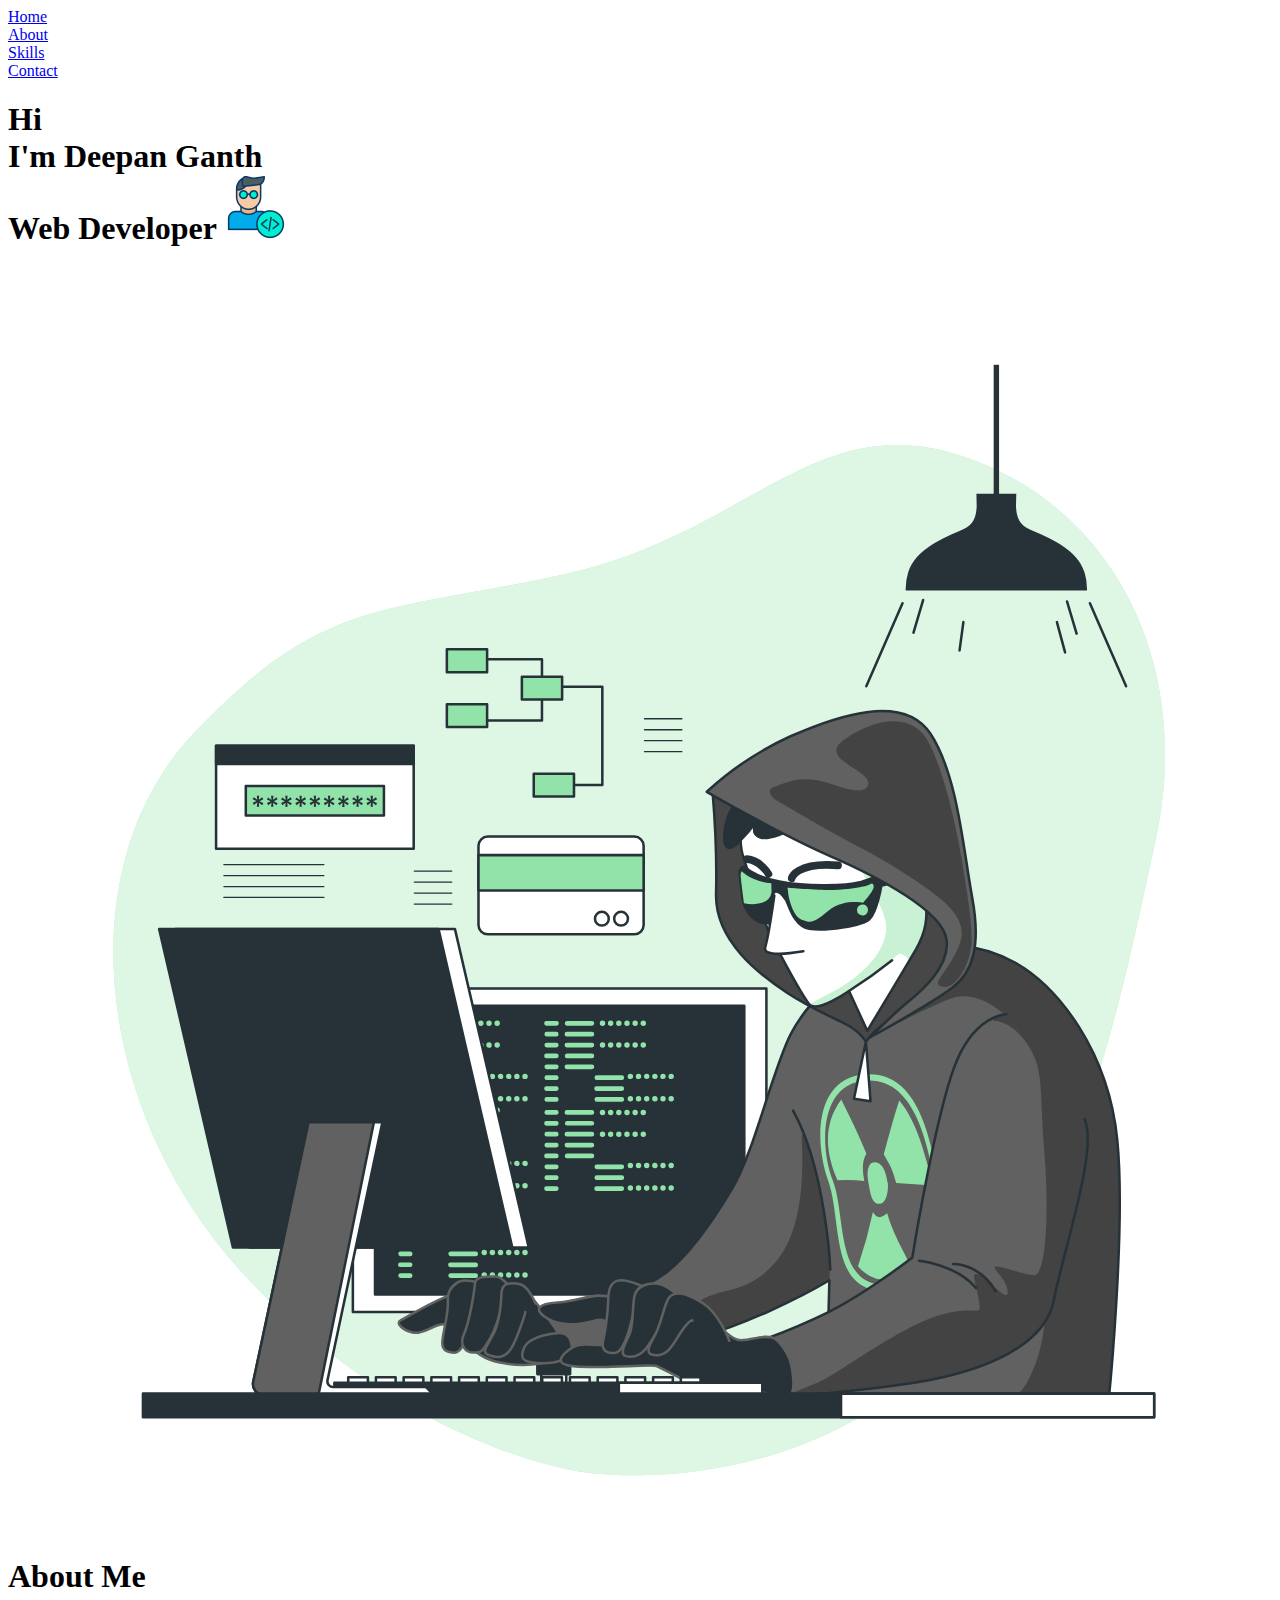
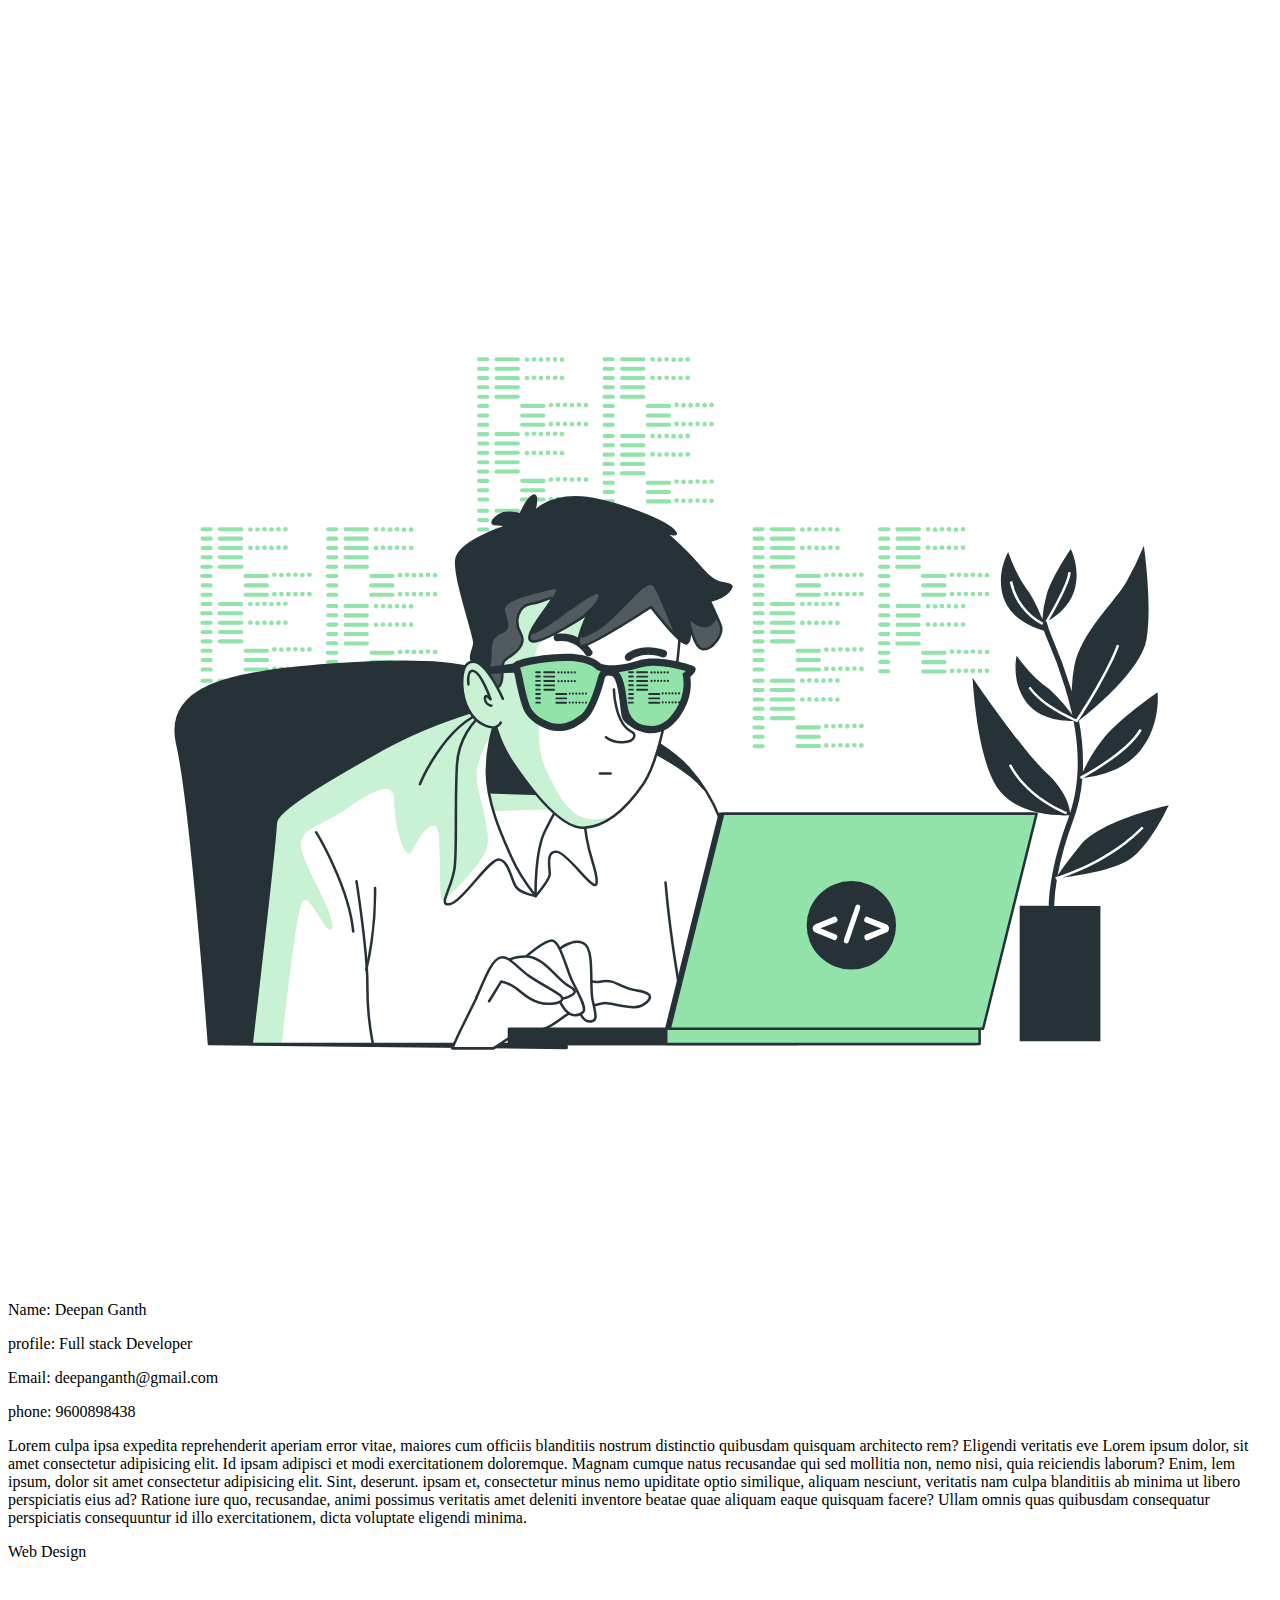
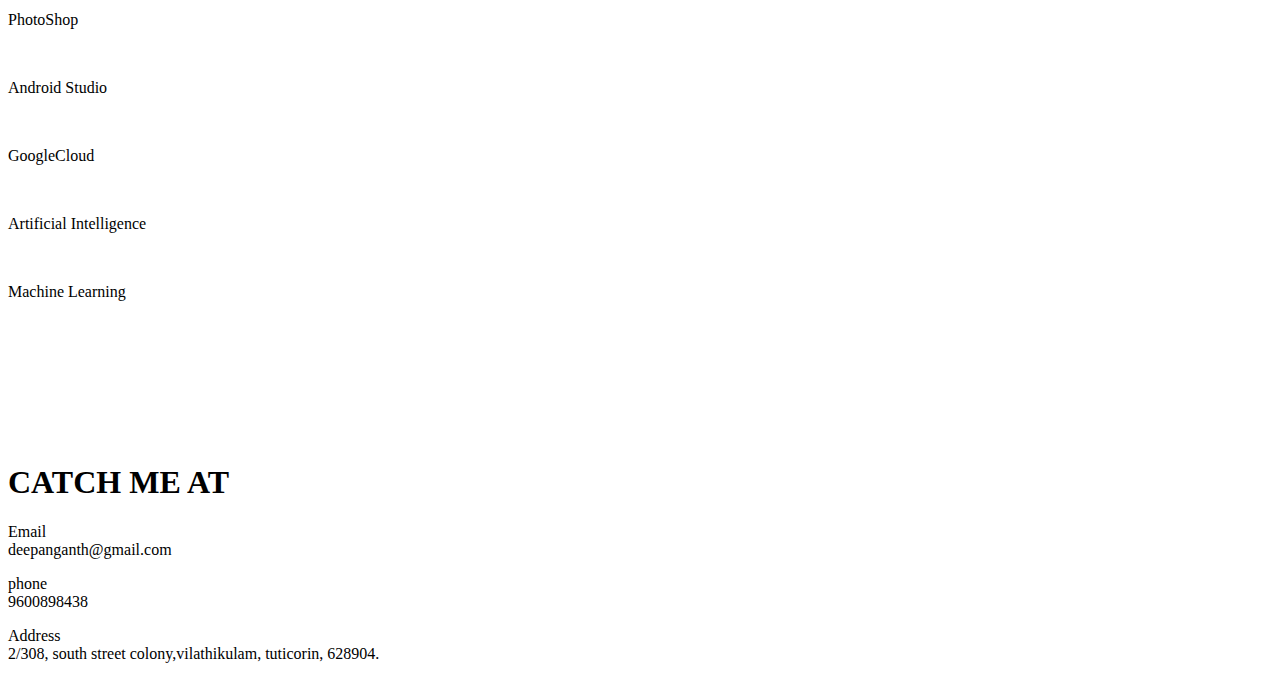
==== index.html @ 721bf221 "Update index.html" ====
<!DOCTYPE html>
<html lang="en">
<head>
    <meta charset="UTF-8">
    <meta http-equiv="X-UA-Compatible" content="IE=edge">
    <meta name="viewport" content="width=device-width, initial-scale=1.0">
    <title>dev_deepan</title>
    <link rel="stylesheet" href="E:portfolio\css\css-main.css">
    <link rel="stylesheet" href="E:\portfolio\css\normalize.css">
    <link rel="preconnect" href="https://fonts.googleapis.com">
    <link rel="preconnect" href="https://fonts.gstatic.com" crossorigin>
    <link href="https://fonts.googleapis.com/css2?family=Oswald&display=swap" rel="stylesheet">
    <script src="E:\portfolio\js\js-main.js"></script>
</head>
<body>
    <section>
        <div class="nav-section">
            <div class="nav">
                <li><a href="#home">Home</a></li>
                <li><a href="#about">About</a></li>
                <li><a href="#skills">Skills</a></li>
                <li><a href="#contact">Contact</a></li>
            </div>
        </div>
    </section>
    <section class="hero-section" id="home">
        <div class="hero-name">
            <h1 class="letters">Hi <br> I'm Deepan Ganth <br> Web Developer <img src="dev.png" alt="dev" class="dev"></h1>
        </div>
        <div>
            <img src="Hacker-bro.svg" alt="" class="hacker">
        </div>
    </section>
    <section class="about-section" id="about">
        <div class="about-text">
            <div class="box about-l">
                <h1>About Me</h1>
                <img src="Coding-bro.svg" alt="avatar">
                <p>Name: Deepan Ganth</p>
                <p>profile: Full stack Developer</p>
                <p>Email: deepanganth@gmail.com</p>
                <p>phone: 9600898438</p>
            </div>
            <div class="box about-r">
                <p>Lorem culpa ipsa expedita reprehenderit aperiam error vitae, maiores cum officiis blanditiis nostrum distinctio quibusdam quisquam architecto rem? Eligendi veritatis eve Lorem ipsum dolor, sit amet consectetur adipisicing elit. Id ipsam adipisci et modi exercitationem doloremque. Magnam cumque natus recusandae qui sed mollitia non, nemo nisi, quia reiciendis laborum? Enim, lem ipsum, dolor sit amet consectetur adipisicing elit. Sint, deserunt. ipsam et, consectetur minus nemo upiditate optio similique, aliquam nesciunt, veritatis nam culpa blanditiis ab minima ut libero perspiciatis eius ad? Ratione iure quo, recusandae, animi possimus veritatis amet deleniti inventore beatae quae aliquam eaque quisquam facere? Ullam omnis quas quibusdam consequatur perspiciatis consequuntur id illo exercitationem, dicta voluptate eligendi minima.</p>
            </div>
        </div>
    </section>
    <section class="skill-section" id="skills">
        <div class="bg-skill">
            <div class="container wd">
                <p>Web Design</p>
                <img src="../portfolio/assets/wd.svg" alt="">
            </div>
            <div class="container ps">
                <p>PhotoShop</p>
                <img src="../portfolio/assets/ps.svg" alt="">
            </div>
            <div class="container as">
                <p>Android Studio</p>
                <img src="../portfolio/assets/as.svg" alt="">
            </div>
            <div class="container gc">
                <p>GoogleCloud</p>
                <img src="../portfolio/assets/gc.svg" alt="">
            </div>
            <div class="container ai">
                <p>Artificial Intelligence</p>
                <img src="../portfolio/assets/ai.png" alt="">
            </div>
            <div class="container ml">
                <p>Machine Learning</p>
                <img src="../portfolio/assets/ml.png" alt="">
            </div>
         </div>
    </section>
    <section class="contact-section" id="contact">
        <div class="bg-contact">
            <div class="contact">
               <div class="top">
                    <a href=" https://wa.me/919600898438" target="blank" >
                       <img src="../portfolio/assets/WhatsApp.png" alt="">
                    </a>
               </div>
               <div class="bot">
                   <img src="../portfolio/assets/Instagram.png" alt="">
               </div>
               <div class="top">
                   <a href="https://github.com/deepanganth" target="blank">
                       <img src="../portfolio/assets/Github.png" alt="">
                   </a>
               </div>
               <div class="bot">
                   <a href="linkedin.com/in/deepan-ganth-9308ab210" target="blank">
                       <img src="../portfolio/assets/LinkedIN.png" alt="">
                   </a>
               </div>
               <div class="top">
                   <a href="https://www.facebook.com/deepan.ganth.9" target="blank">
                       <img src="../portfolio/assets/Facebook.png" alt="">
                   </a>
               </div>
               <div class="bot">
                   <img src="../portfolio/assets/Twitter.png" alt="">
               </div>
            </div>
        </div>
    </section>
    <section class="end-section">
        <div>
            <h1>CATCH ME AT</h1>
        </div>
        <div class="end">
            <p>Email <br> deepanganth@gmail.com</p>
            <p>phone <br> 9600898438</p>
            <p>Address <br> 2/308, south street colony,vilathikulam, tuticorin, 628904.</p>
        </div>
    </section>
</body>
</html>
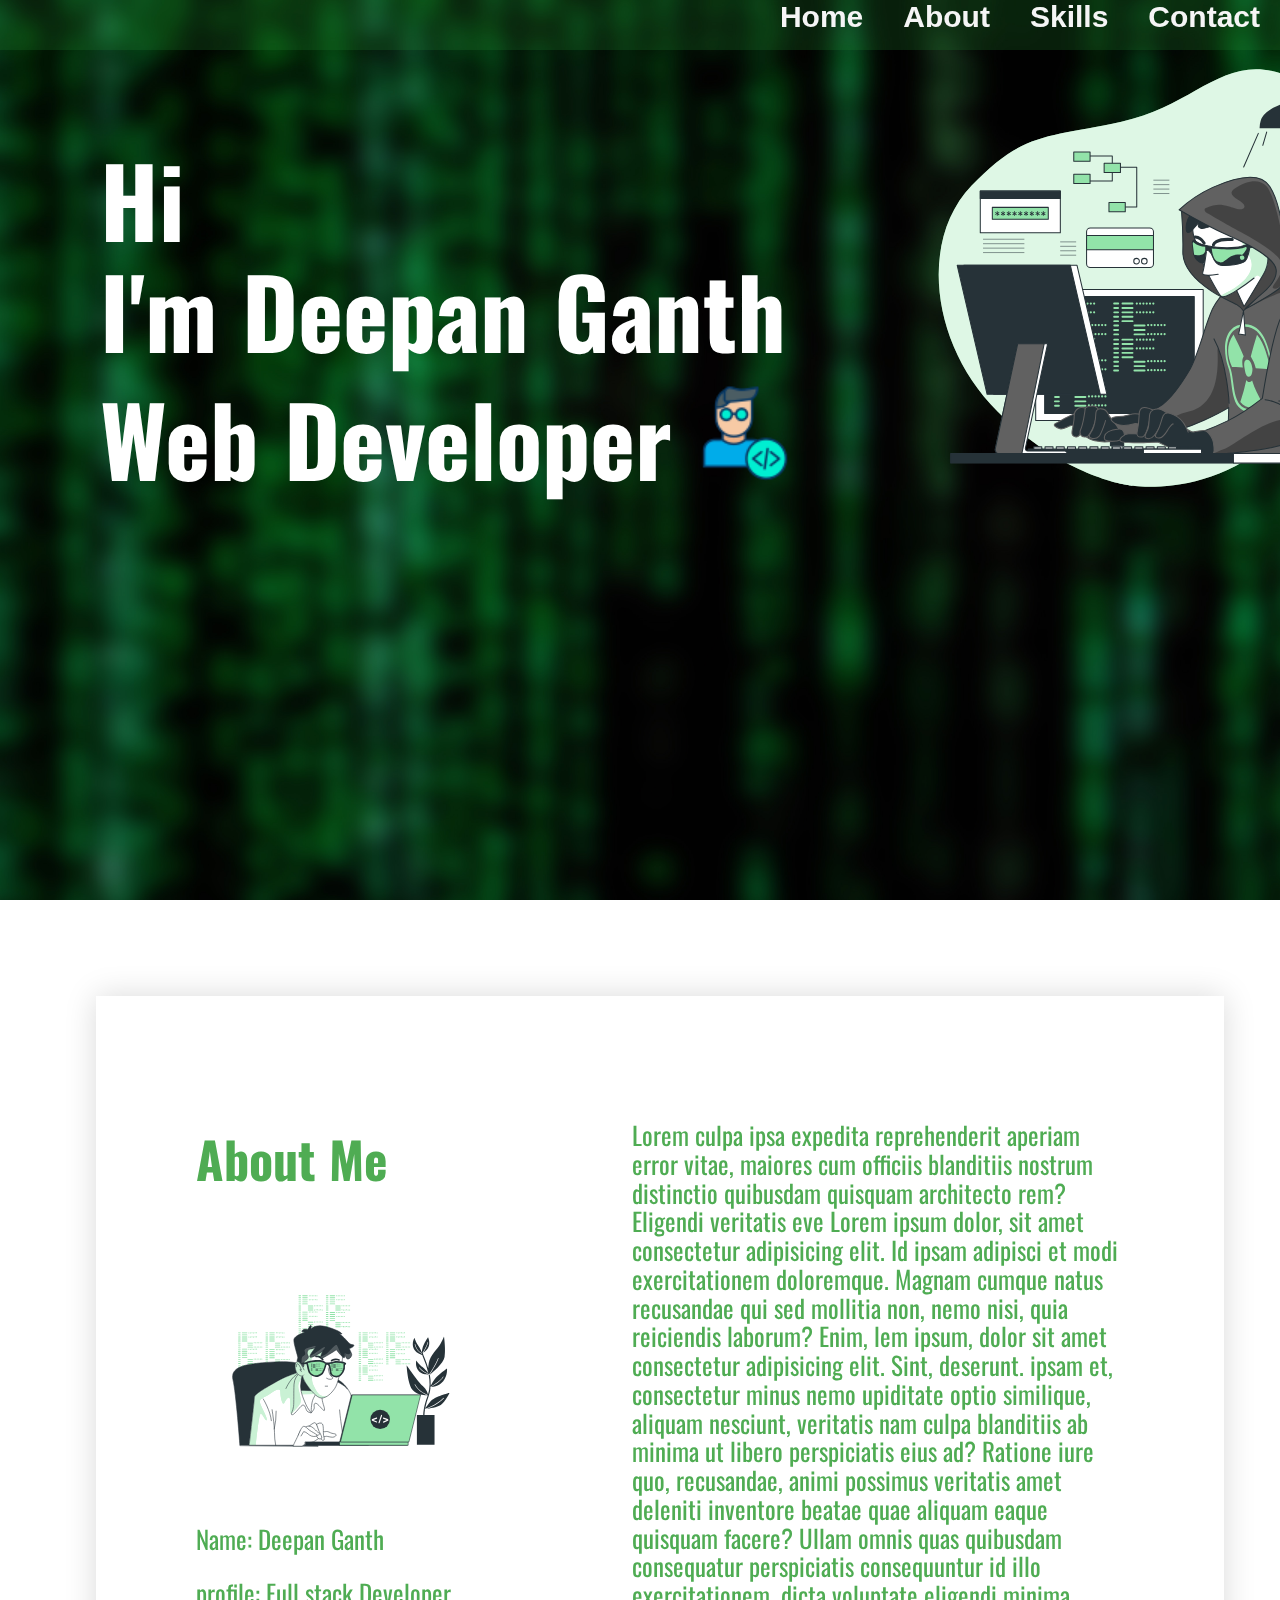
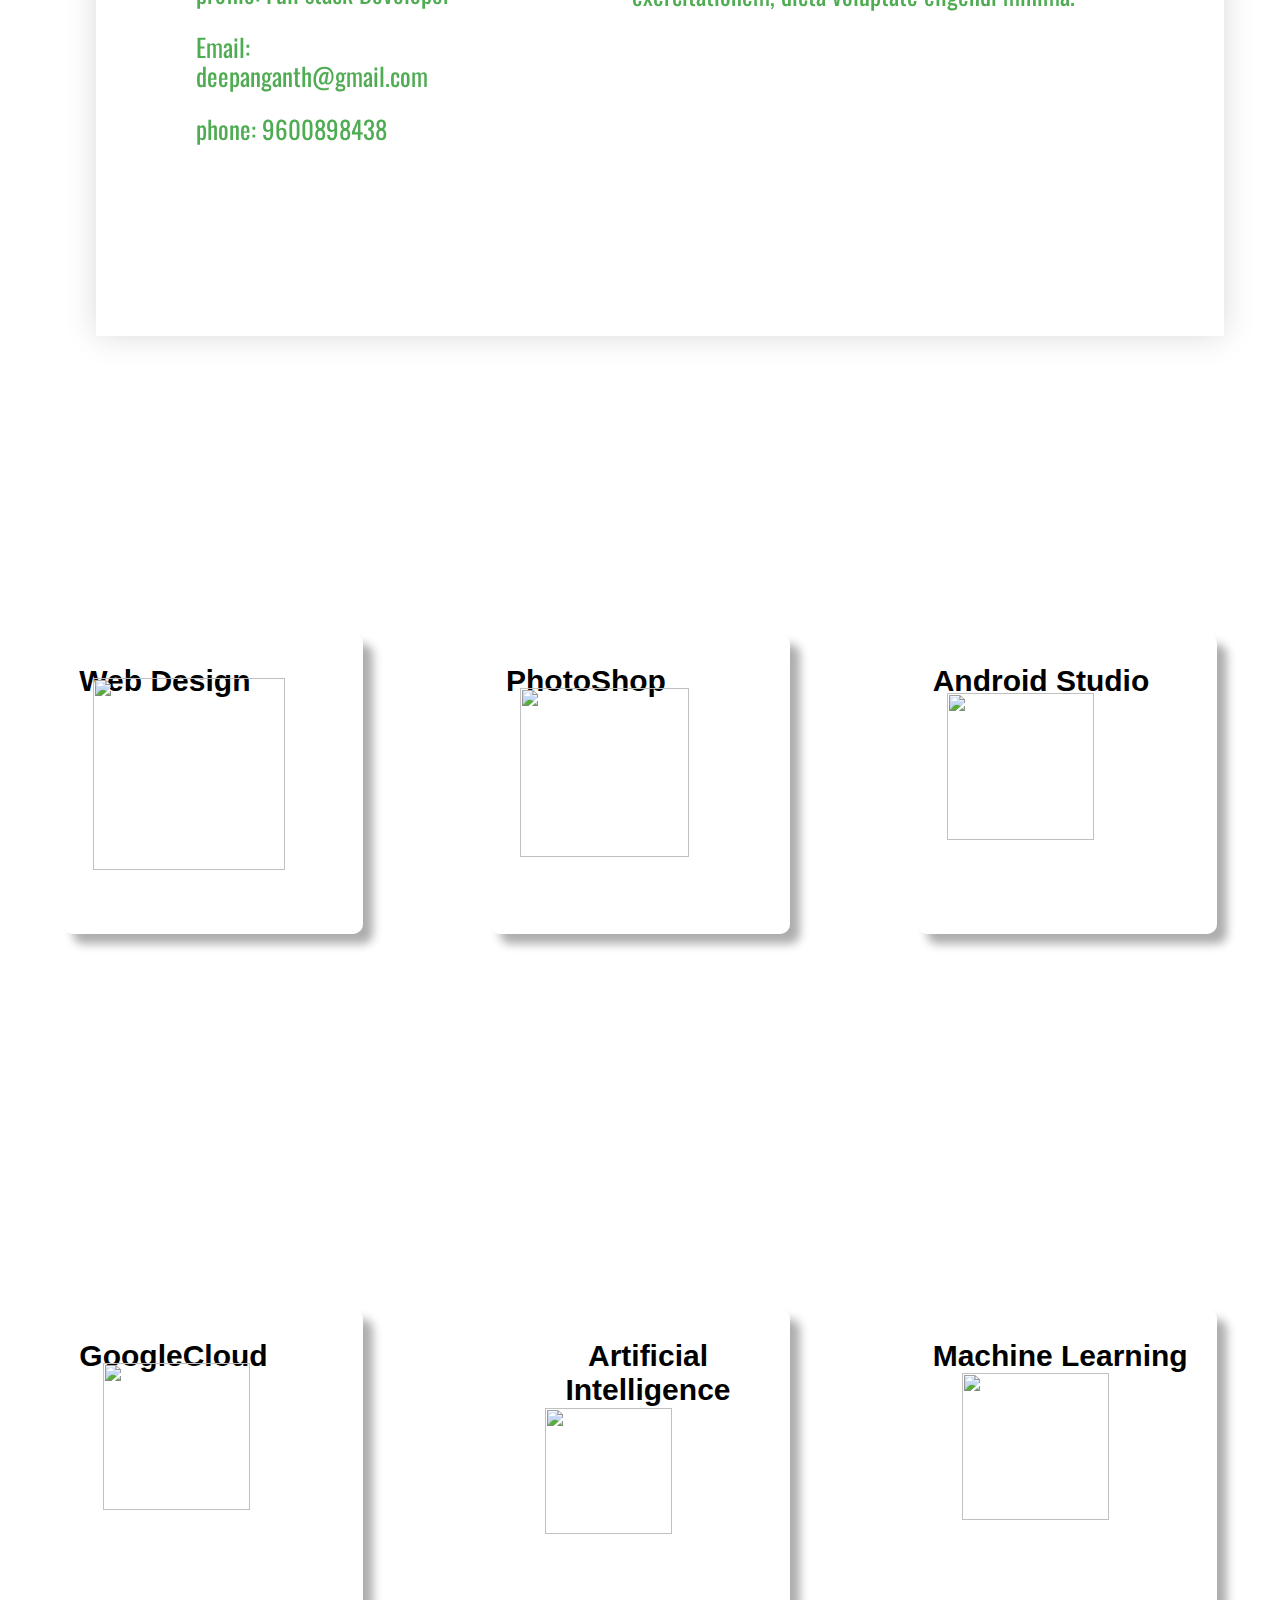
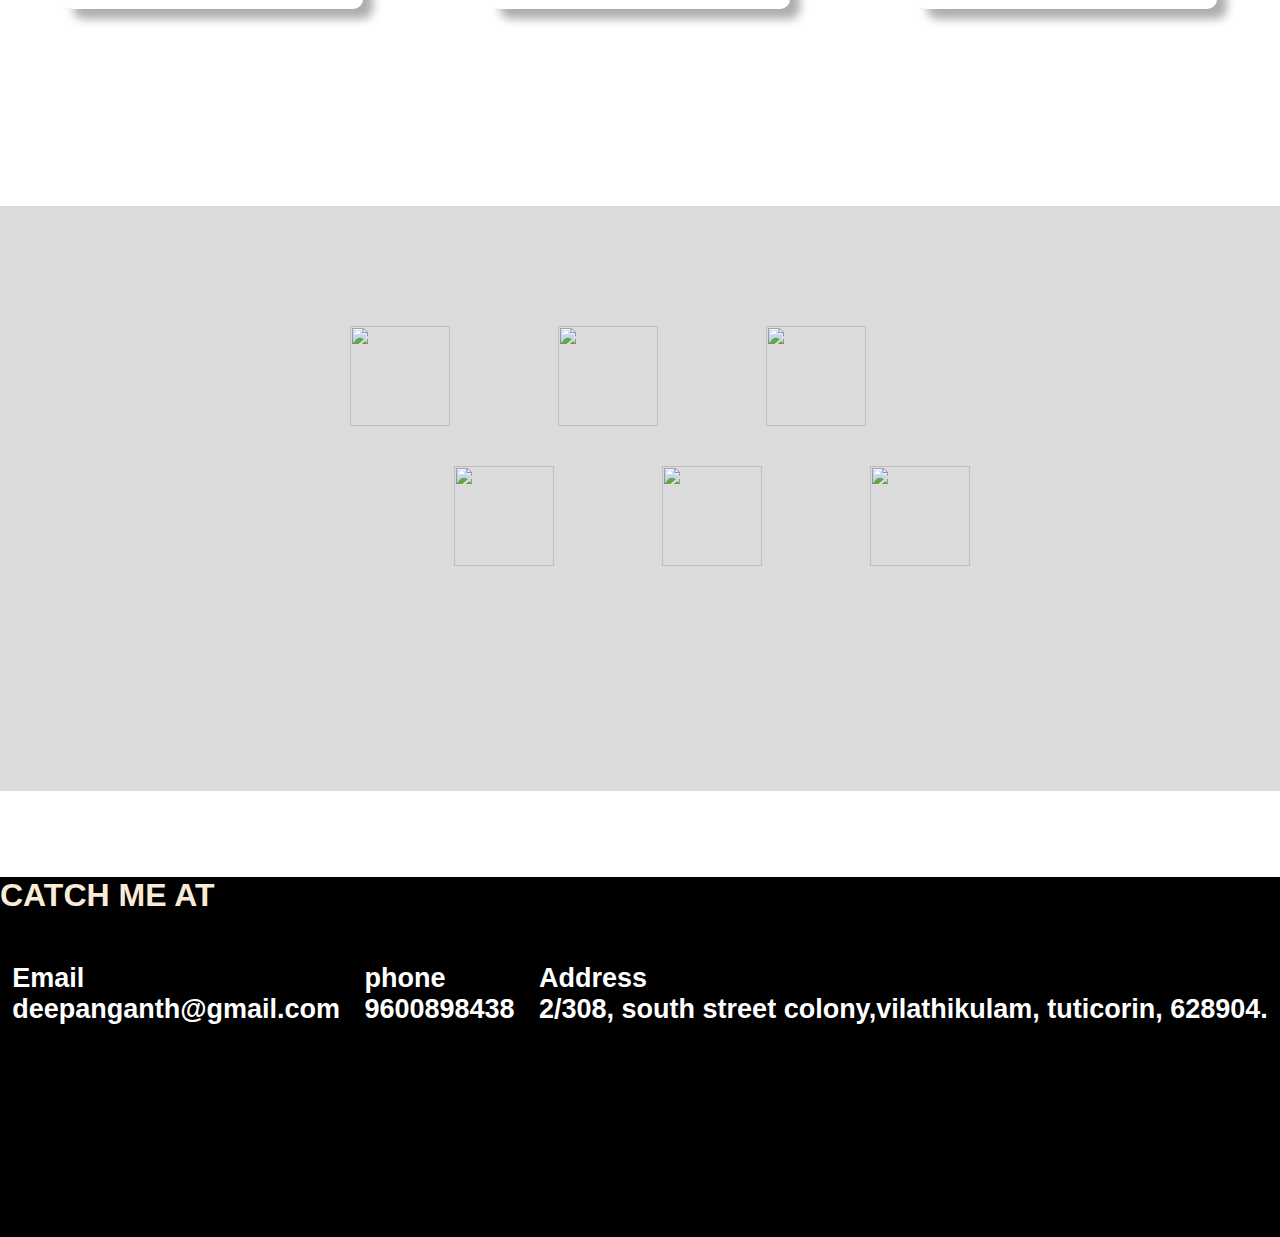
==== commit 3a48a88e: "Update index.html" ====
--- a/index.html
+++ b/index.html
@@ -5,8 +5,8 @@
     <meta http-equiv="X-UA-Compatible" content="IE=edge">
     <meta name="viewport" content="width=device-width, initial-scale=1.0">
     <title>dev_deepan</title>
-    <link rel="stylesheet" href="E:portfolio\css\css-main.css">
-    <link rel="stylesheet" href="E:\portfolio\css\normalize.css">
+    <link rel="stylesheet" href="./css/css-main.css">
+    <link rel="stylesheet" href="./css/normalize.css">
     <link rel="preconnect" href="https://fonts.googleapis.com">
     <link rel="preconnect" href="https://fonts.gstatic.com" crossorigin>
     <link href="https://fonts.googleapis.com/css2?family=Oswald&display=swap" rel="stylesheet">
--- a/css/css-main.css
+++ b/css/css-main.css
@@ -0,0 +1,286 @@
+.nav{
+    z-index: 12;
+    position: fixed;
+    top: 0;
+    right: 0;
+    left: 0;
+    height: 50px;
+    width: 100%;
+    display: flex;
+    flex-wrap: wrap;
+    justify-content: right;
+    font-size: 30px;
+    color: whitesmoke;
+    list-style: none;
+    font-weight: bold;
+    font-family: -apple-system, BlinkMacSystemFont, 'Segoe UI', Roboto, Oxygen, Ubuntu, Cantarell, 'Open Sans', 'Helvetica Neue', sans-serif;
+    background-color: rgba(42, 153, 57,20%);
+}
+.nav li{
+    padding:0px 20px 0px 20px;
+}
+a{
+    color: whitesmoke;
+}
+a:link{
+    text-decoration: none;
+}
+a:hover{
+    background-color: rgba(243, 255, 243,20%);
+    color: black;
+}
+.nav-section{
+    background-image:url(../background1.jpg) ;
+    position: absolute;
+    z-index: 12;
+    display: block;
+    width: 100%;
+
+}
+.hero-section{
+    font-family:'Oswald', sans-serif;
+    color: white;
+    height: 100vh;
+    width: 100%;
+    font-size: 1rem;
+    position: relative;
+    background: url(../background1.jpg);
+    background-repeat: no-repeat;
+    background-size: 130% 110%;
+    background-attachment: fixed;
+}
+.hero-name{
+    padding: 80px 100px;
+    font-size: 3em;
+}
+@media screen and (max-width: 900px) {
+    .hero-name{
+        font-size: 1.5em; 
+    }
+    .dev{
+        width: 3rem;
+        height: 3rem;
+    }   
+    .hero-section{
+        background-size: 100% 90vh;
+        
+    }
+    .hacker{
+        display: none;
+    }
+    .nav-section{
+        display: none;
+    }
+    .container{
+        height: 100px;
+        width: 100px;
+        background-color: rgba(255, 255, 255, 0.486);
+        border-radius: 10px;
+        z-index: 1;
+        box-shadow: 10px 10px 10px rgba(0, 0, 0, 0.322);
+        margin: 1rem; 
+        justify-content: center;      
+    }
+    .container img{
+        height: 100px;
+        width: 100px;
+    }
+    .about-section{
+        height: 240vh;
+        width: 85%;
+    }
+
+}
+.dev{
+    width: 6rem;
+    height: 6rem;
+    padding-top: 20px;
+}
+.hacker{
+    height: 40%;
+    width: 40%;
+    z-index: 0;
+    position: relative;
+    left: 56rem;
+    bottom: 40rem;
+
+}
+
+.about-section{
+    background-color: rgb(255, 255, 255);
+    height: 100vh;
+    width: 85%; 
+    font-size: 30px;
+    color: rgb(79, 172, 83);
+    backdrop-filter: blur(5px); 
+    left: 5em;
+}
+.about-text{
+    z-index: 2;
+    font-family: 'Oswald', sans-serif;
+    font-size: 25px;
+    padding: 20px 20px 20px 20px;
+    height: 100vh;
+    width: 100%;
+    box-shadow: 0 0 30px rgb(218, 218, 218);
+    display: flex;
+    flex-direction: row;
+    margin: 6rem;
+
+}
+.about-l{
+    
+    
+}
+.about-r{
+    width: 40ch;
+    
+    
+}
+.box{
+    margin: 5rem;
+}
+.avatar{
+    height: 13rem;
+    width: 13rem;
+    border-radius: 500px;
+    border: 2px solid grey;
+}
+.bg-skill{
+    position: relative;
+    top: 150px;
+    background-image: url(../background2.jpg);
+    background-size: 100% 100vh;
+    background-attachment: fixed;
+    display: flex;
+    flex-direction: row;
+    align-items: center; 
+    justify-content: space-around;  
+    flex-wrap: wrap; 
+    height: 150vh;
+    width: 100%;
+}
+.container{
+    height: 300px;
+    width: 300px;
+    background-color: rgba(255, 255, 255, 0.486);
+    border-radius: 10px;
+    z-index: 1;
+    box-shadow: 10px 10px 10px rgba(0, 0, 0, 0.322);
+    margin: 3rem;
+    
+}
+.bg-skill p{
+    display: inline-block;
+    font-family: -apple-system, BlinkMacSystemFont, 'Segoe UI', Roboto, Oxygen, Ubuntu, Cantarell, 'Open Sans', 'Helvetica Neue', sans-serif;
+    font-size: 30px;
+    margin-left: 1rem;
+    text-align: center;
+    color: rgb(0, 0, 0);
+    font-weight: 700;
+}
+.wd img{
+    height: 80%;
+    width: 80%;
+    position: relative;
+    bottom: 50px;
+    left: 30px;
+}
+.gc img{
+    height: 70%;
+    width: 70%;
+    position: relative;
+    bottom: 40px;
+    left: 40px;
+}
+.ps img{
+    height: 75%;
+    width: 75%;
+    position: relative;
+    bottom: 40px;
+    left: 30px;
+}
+.as img{
+    height: 70%;
+    width: 70%;
+    position: relative;
+    bottom: 35px;
+    left: 30px;
+}
+.ai img{
+    height: 65%;
+    width: 65%;
+    position: relative;
+    bottom: 30px;
+    left: 55px;
+}
+.ml img{
+    height: 70%;
+    width: 70%;
+    position: relative;
+    bottom: 30px;
+    left: 45px;
+}
+.bg-contact{
+    background-color: white;
+    height: 90vh;
+    width: 100%;
+}
+.contact{
+    background-color: rgba(143, 142, 142, 0.322);
+    height: 65vh;
+    width: 100%;    
+    position: relative;
+    top: 10rem;
+
+}
+.contact img{
+    height: 100px;
+    width: 100px;
+}
+.contact div{
+    display: inline-block;
+    position: relative;
+}
+.top{
+    position: relative;
+    top: 120px;
+    left: 350px;
+}
+.bot{
+    position: relative;
+    top: 260px;
+    left: 350px;
+}
+.top:hover{
+    transform: scale(1.5);
+}
+.bot:hover{
+    transform: scale(1.5);
+}
+.end-section{
+    background-color: black;
+    background-size: 100% 50vh;
+    height: 40vh;
+}
+.end-section h1{
+    color: antiquewhite;
+    font-family: -apple-system, BlinkMacSystemFont, 'Segoe UI', Roboto, Oxygen, Ubuntu, Cantarell, 'Open Sans', 'Helvetica Neue', sans-serif;
+}
+.end {
+    color: rgb(255, 255, 255);
+    font-size: 27px;
+    font-weight: 700;
+    font-family: -apple-system, BlinkMacSystemFont, 'Segoe UI', Roboto, Oxygen, Ubuntu, Cantarell, 'Open Sans', 'Helvetica Neue', sans-serif;
+    display: flex;
+    flex-direction: row;
+    align-items: flex-end;
+    justify-content: space-around;
+}
+.end p{
+    display: flex;
+    align-items: flex-end;
+}
+html{
+    scroll-behavior: smooth;
+}
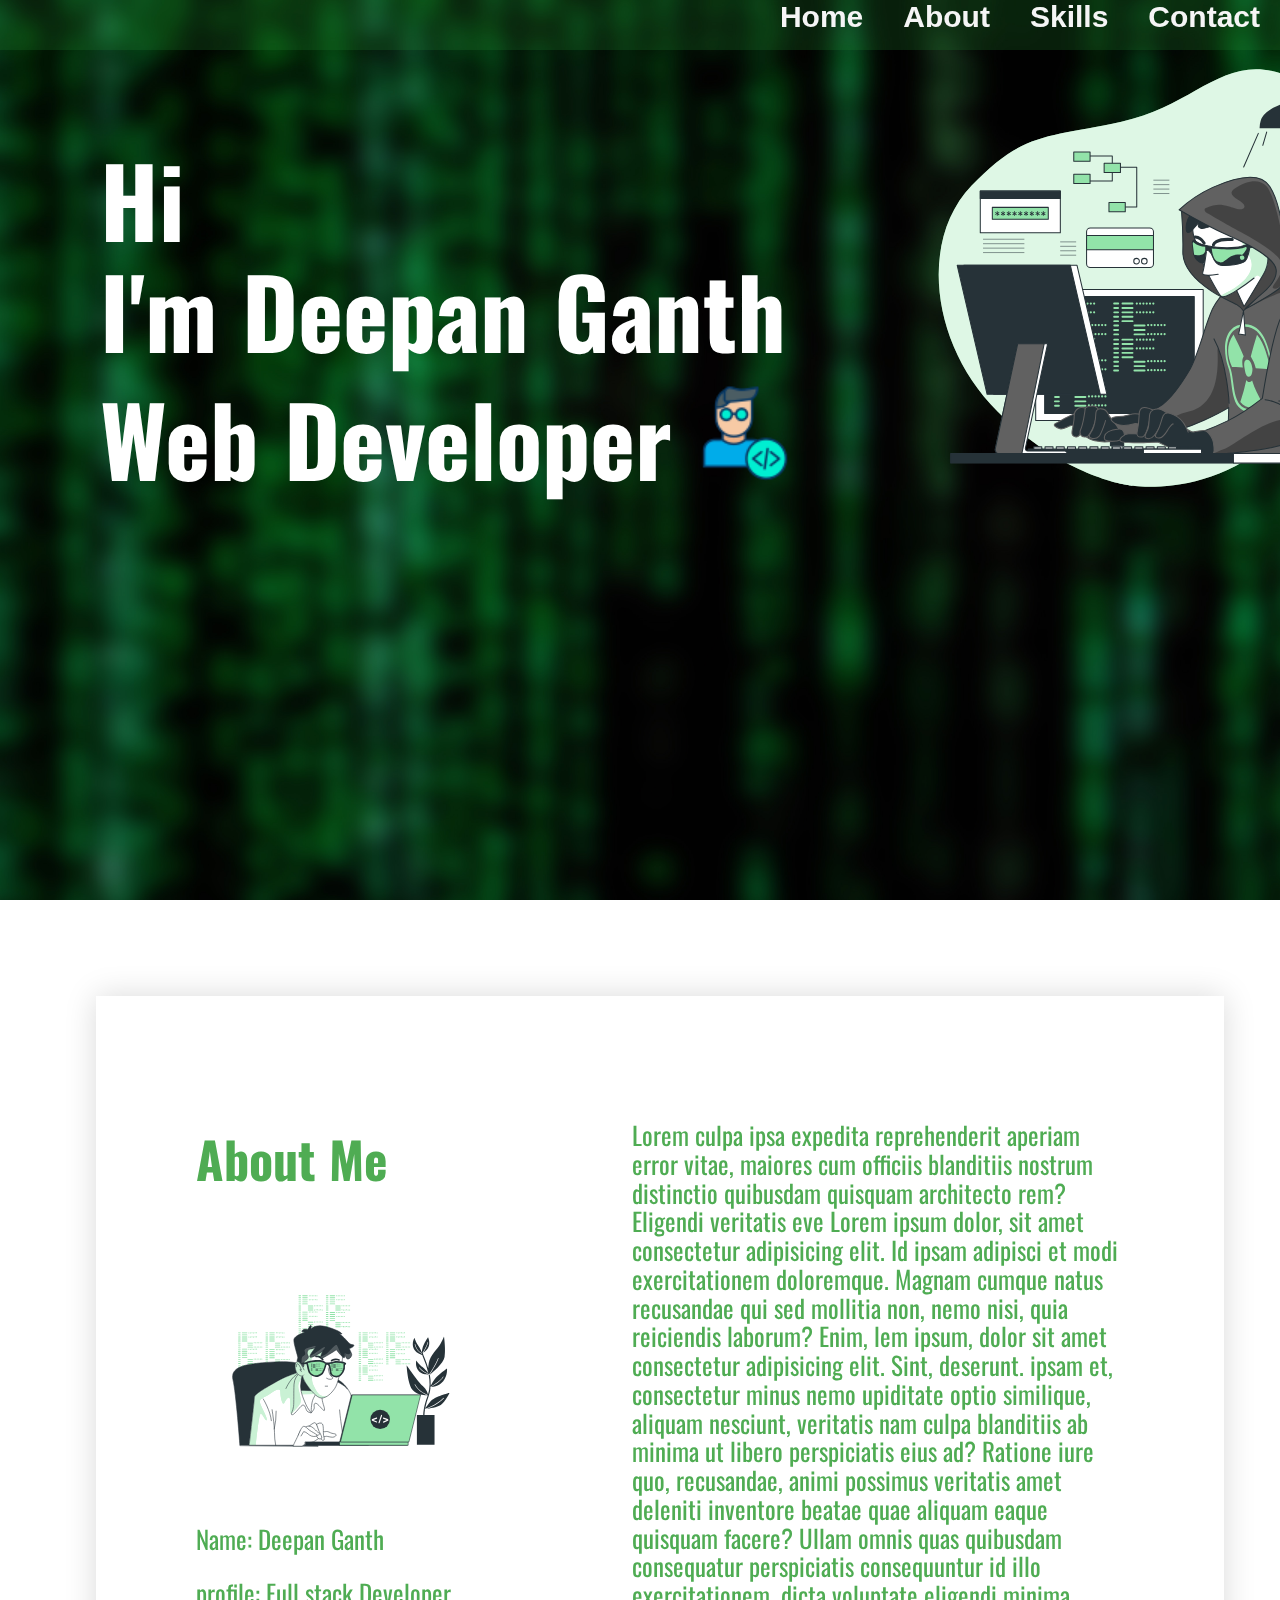
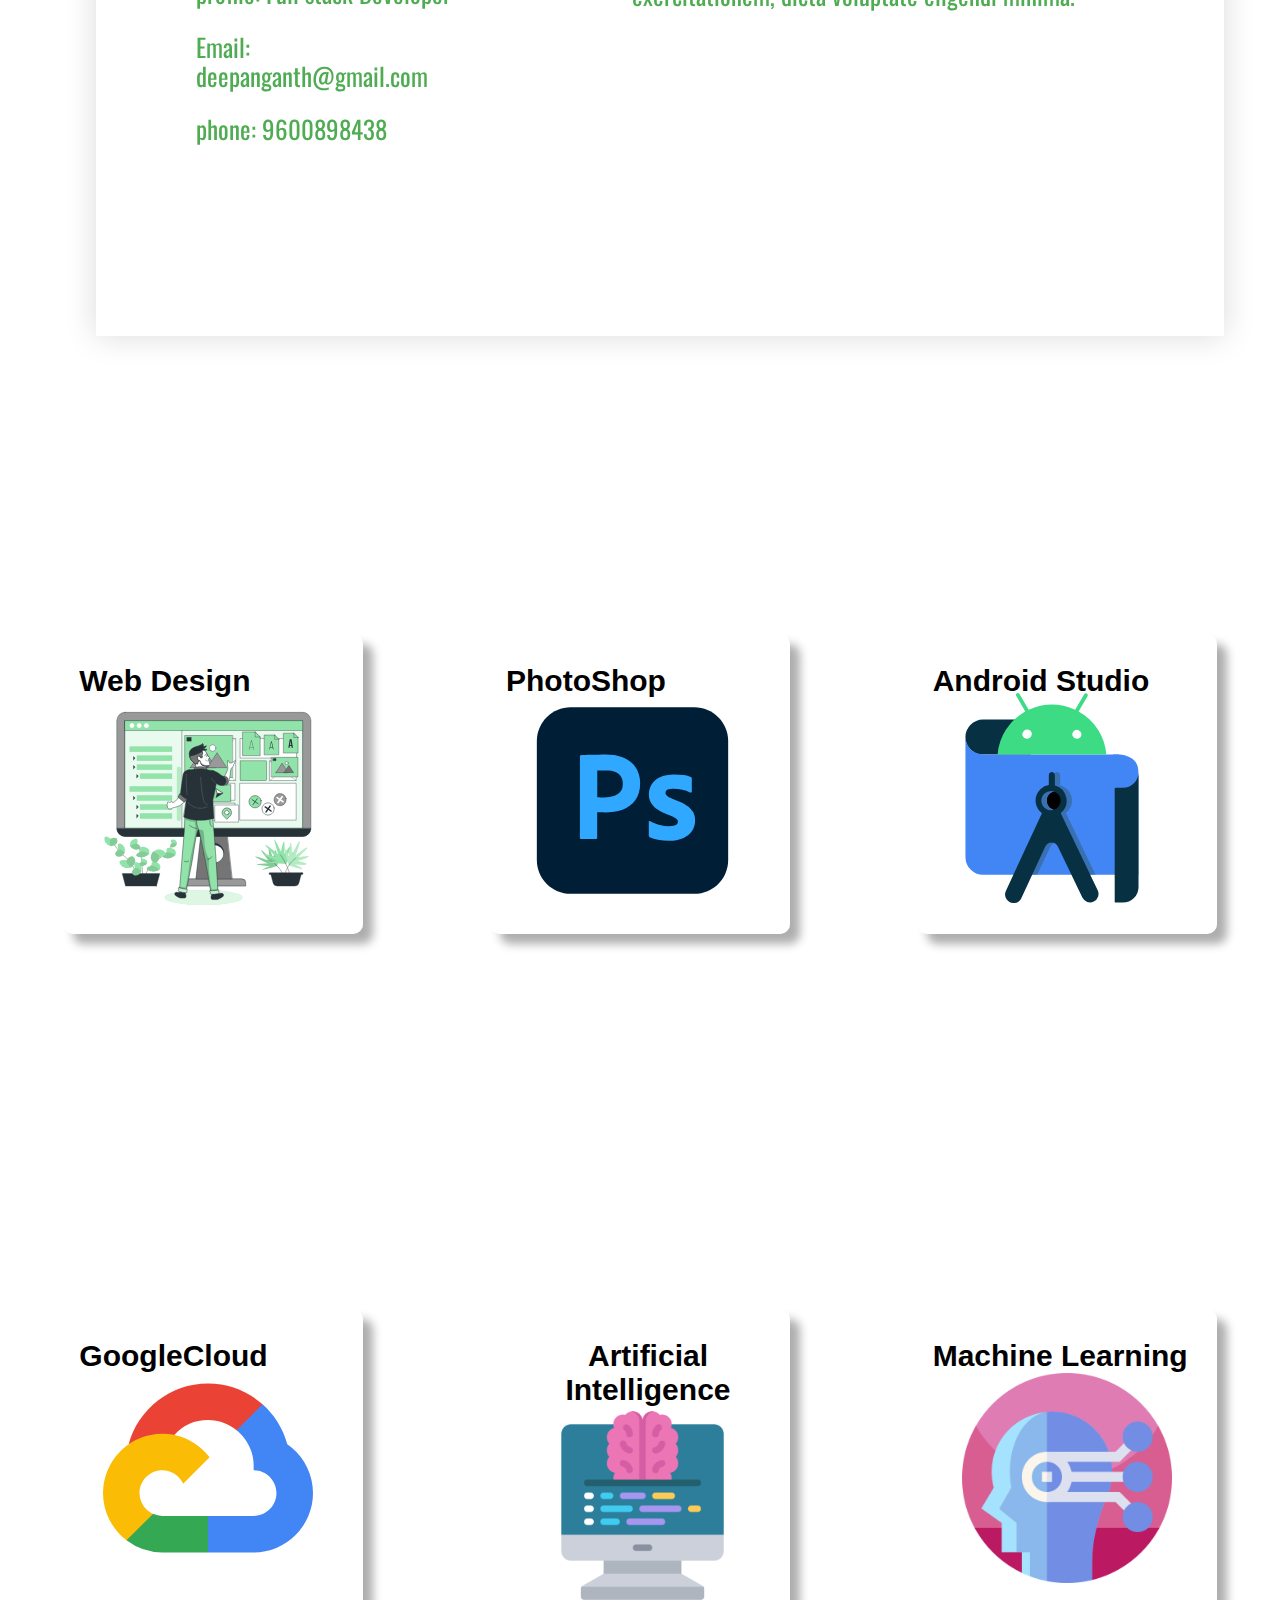
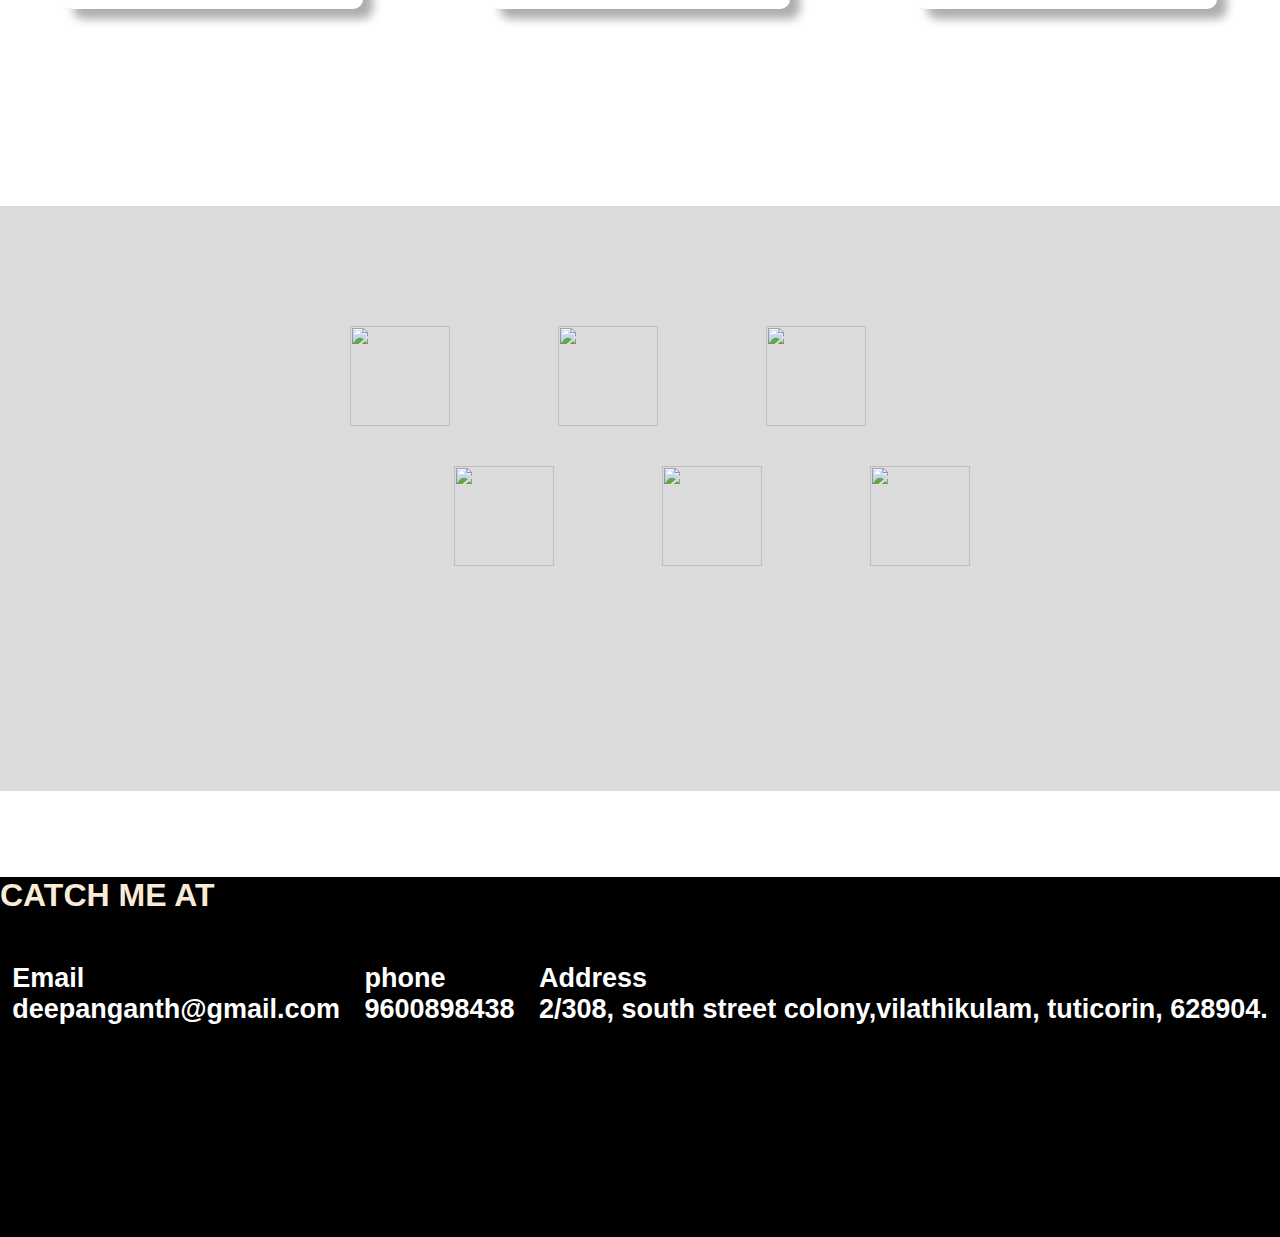
==== commit 7178e8fa: "Create index.html" ====
--- a/index.html
+++ b/index.html
@@ -5,8 +5,8 @@
     <meta http-equiv="X-UA-Compatible" content="IE=edge">
     <meta name="viewport" content="width=device-width, initial-scale=1.0">
     <title>dev_deepan</title>
-    <link rel="stylesheet" href="./css/css-main.css">
-    <link rel="stylesheet" href="./css/normalize.css">
+    <link rel="stylesheet" href="css/css-main.css">
+    <link rel="stylesheet" href="css/normalize.css">
     <link rel="preconnect" href="https://fonts.googleapis.com">
     <link rel="preconnect" href="https://fonts.gstatic.com" crossorigin>
     <link href="https://fonts.googleapis.com/css2?family=Oswald&display=swap" rel="stylesheet">
@@ -50,27 +50,27 @@
         <div class="bg-skill">
             <div class="container wd">
                 <p>Web Design</p>
-                <img src="../portfolio/assets/wd.svg" alt="">
+                <img src="assets/wd.svg" alt="">
             </div>
             <div class="container ps">
                 <p>PhotoShop</p>
-                <img src="../portfolio/assets/ps.svg" alt="">
+                <img src="assets/ps.svg" alt="">
             </div>
             <div class="container as">
                 <p>Android Studio</p>
-                <img src="../portfolio/assets/as.svg" alt="">
+                <img src="assets/as.svg" alt="">
             </div>
             <div class="container gc">
                 <p>GoogleCloud</p>
-                <img src="../portfolio/assets/gc.svg" alt="">
+                <img src="assets/gc.svg" alt="">
             </div>
             <div class="container ai">
                 <p>Artificial Intelligence</p>
-                <img src="../portfolio/assets/ai.png" alt="">
+                <img src="assets/ai.png" alt="">
             </div>
             <div class="container ml">
                 <p>Machine Learning</p>
-                <img src="../portfolio/assets/ml.png" alt="">
+                <img src="assets/ml.png" alt="">
             </div>
          </div>
     </section>
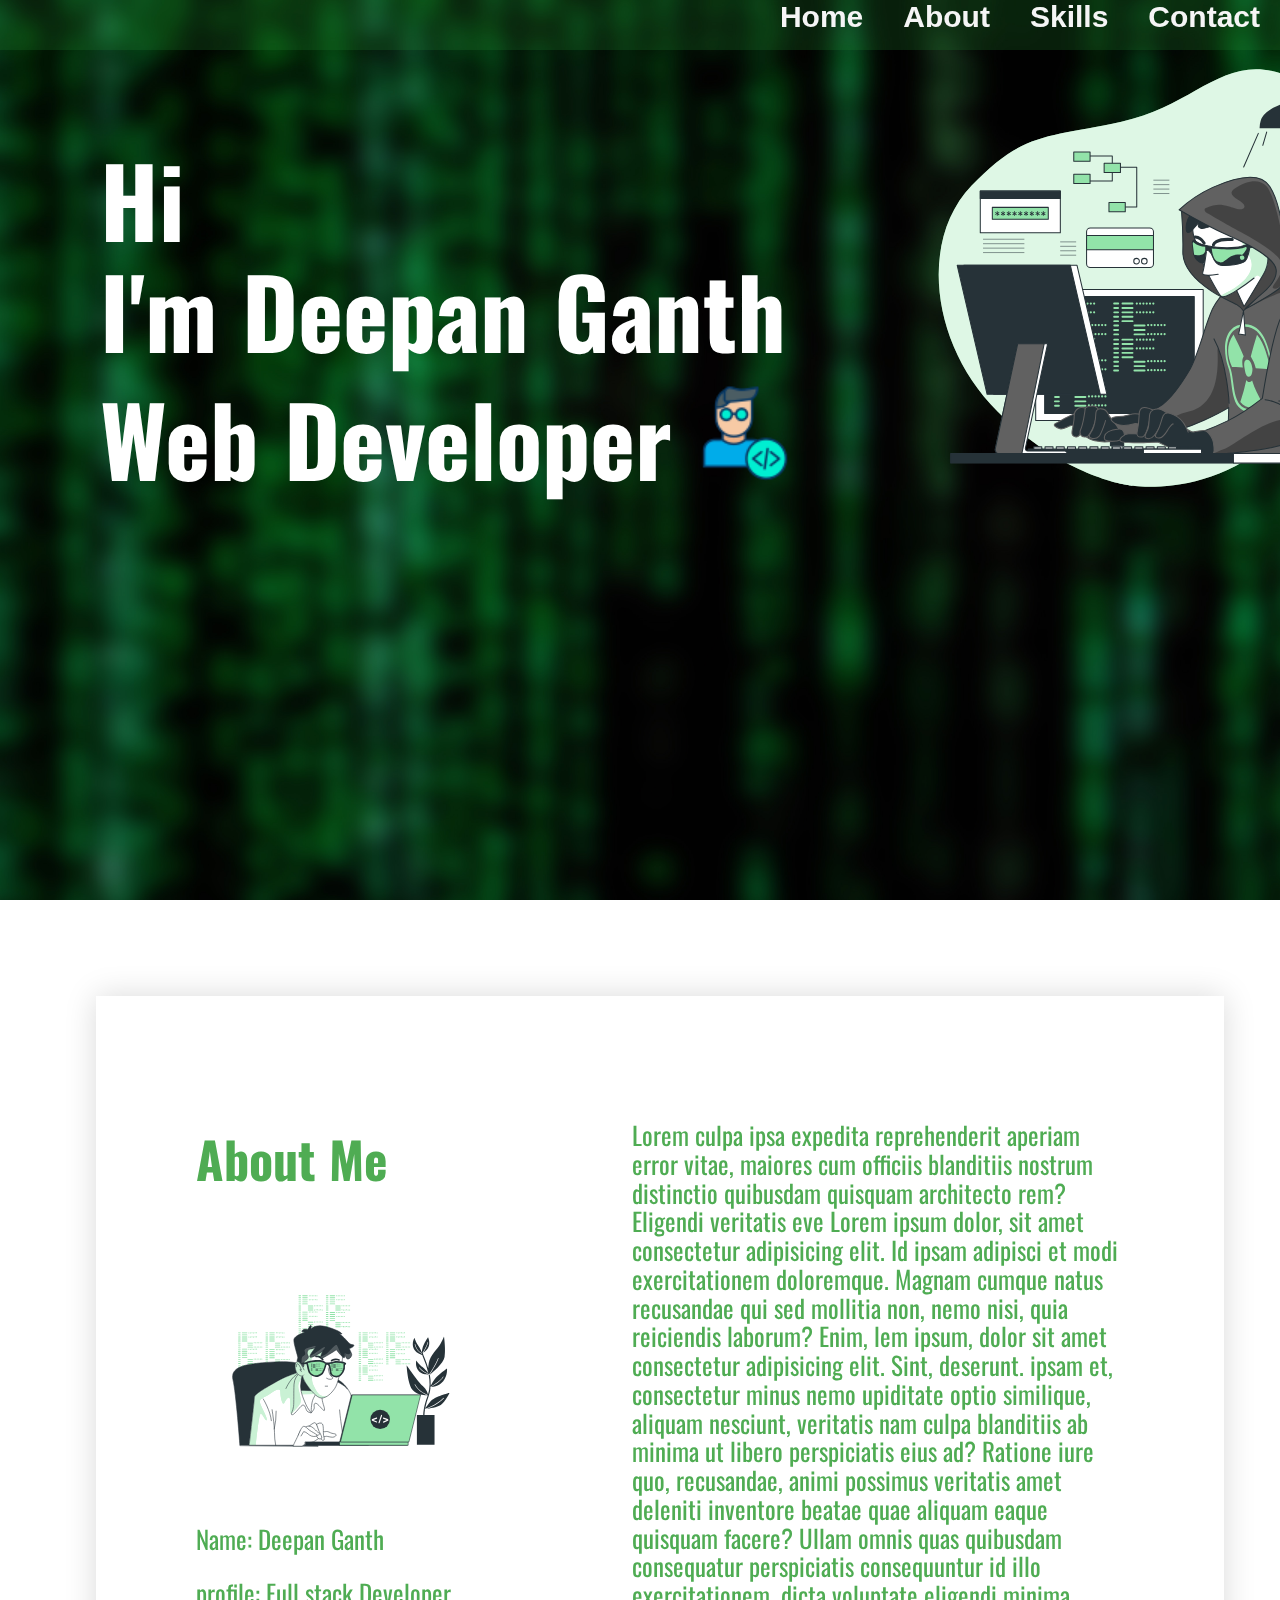
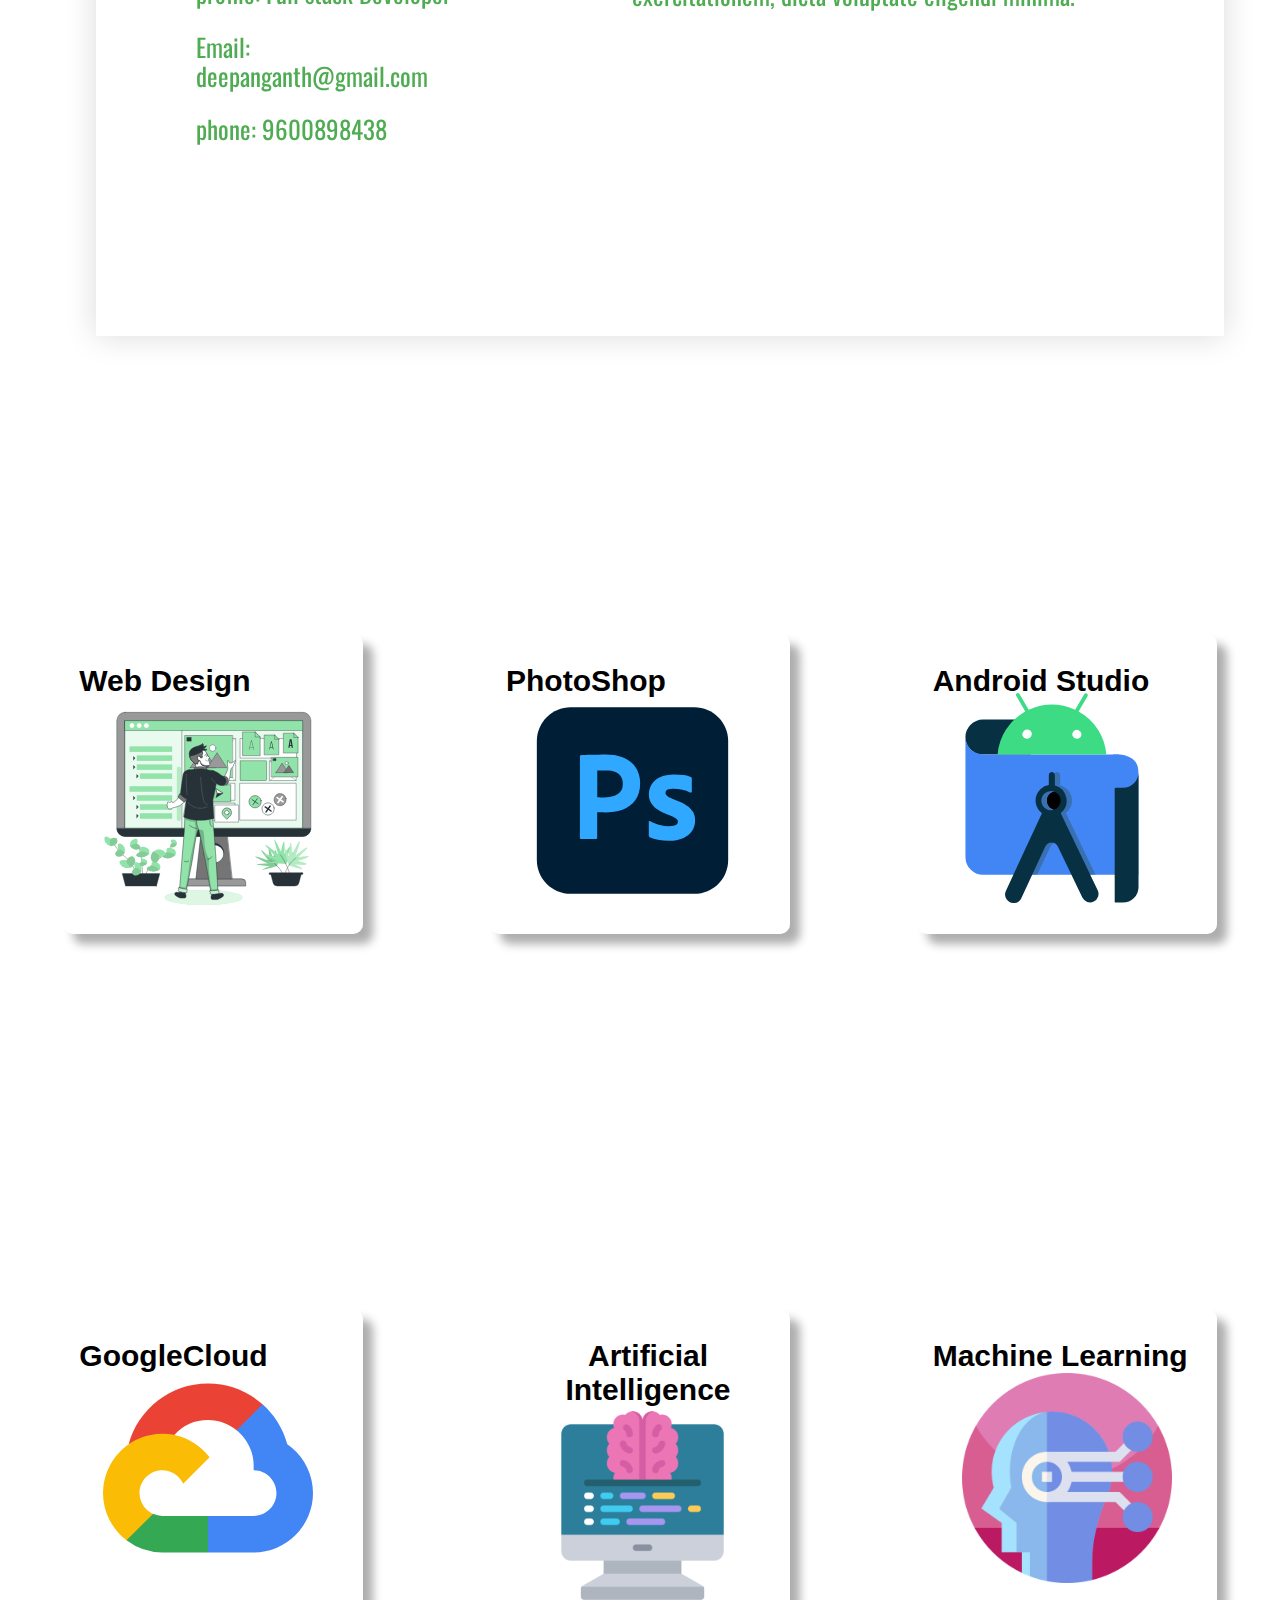
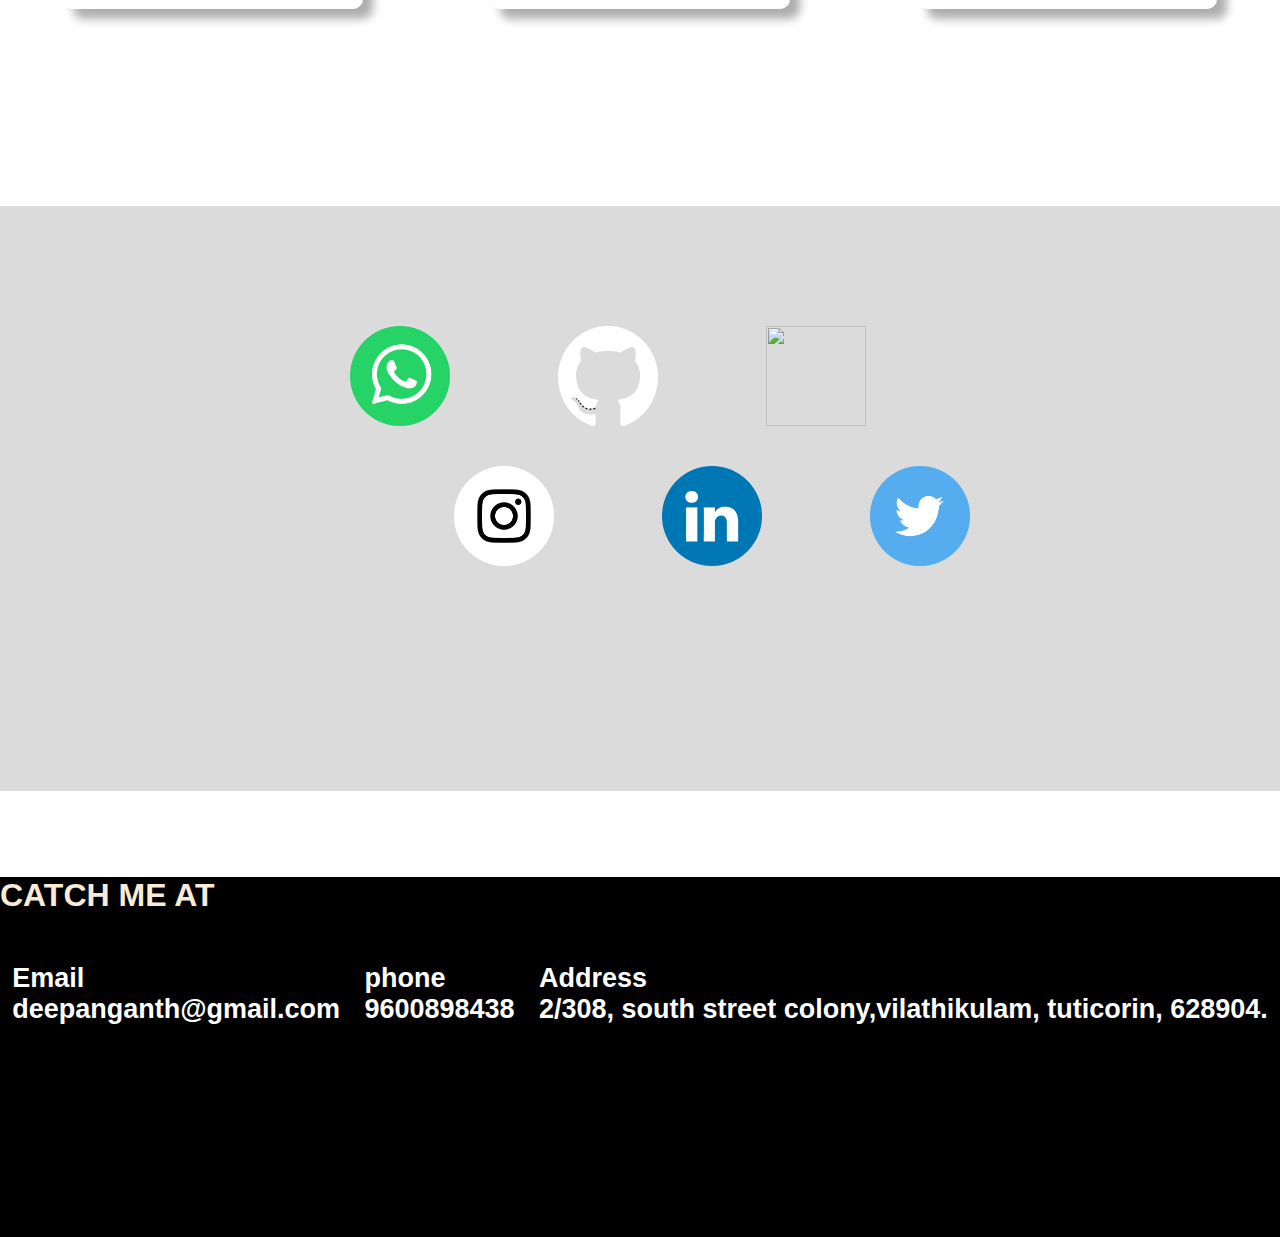
==== commit 570aab93: "Update index.html" ====
--- a/index.html
+++ b/index.html
@@ -79,29 +79,29 @@
             <div class="contact">
                <div class="top">
                     <a href=" https://wa.me/919600898438" target="blank" >
-                       <img src="../portfolio/assets/WhatsApp.png" alt="">
+                       <img src="assets/WhatsApp.png" alt="">
                     </a>
                </div>
                <div class="bot">
-                   <img src="../portfolio/assets/Instagram.png" alt="">
+                   <img src="assets/Instagram.png" alt="">
                </div>
                <div class="top">
                    <a href="https://github.com/deepanganth" target="blank">
-                       <img src="../portfolio/assets/Github.png" alt="">
+                       <img src="assets/Github.png" alt="">
                    </a>
                </div>
                <div class="bot">
                    <a href="linkedin.com/in/deepan-ganth-9308ab210" target="blank">
-                       <img src="../portfolio/assets/LinkedIN.png" alt="">
+                       <img src="assets/LinkedIN.png" alt="">
                    </a>
                </div>
                <div class="top">
                    <a href="https://www.facebook.com/deepan.ganth.9" target="blank">
-                       <img src="../portfolio/assets/Facebook.png" alt="">
+                       <img src="ssets/Facebook.png" alt="">
                    </a>
                </div>
                <div class="bot">
-                   <img src="../portfolio/assets/Twitter.png" alt="">
+                   <img src="assets/Twitter.png" alt="">
                </div>
             </div>
         </div>
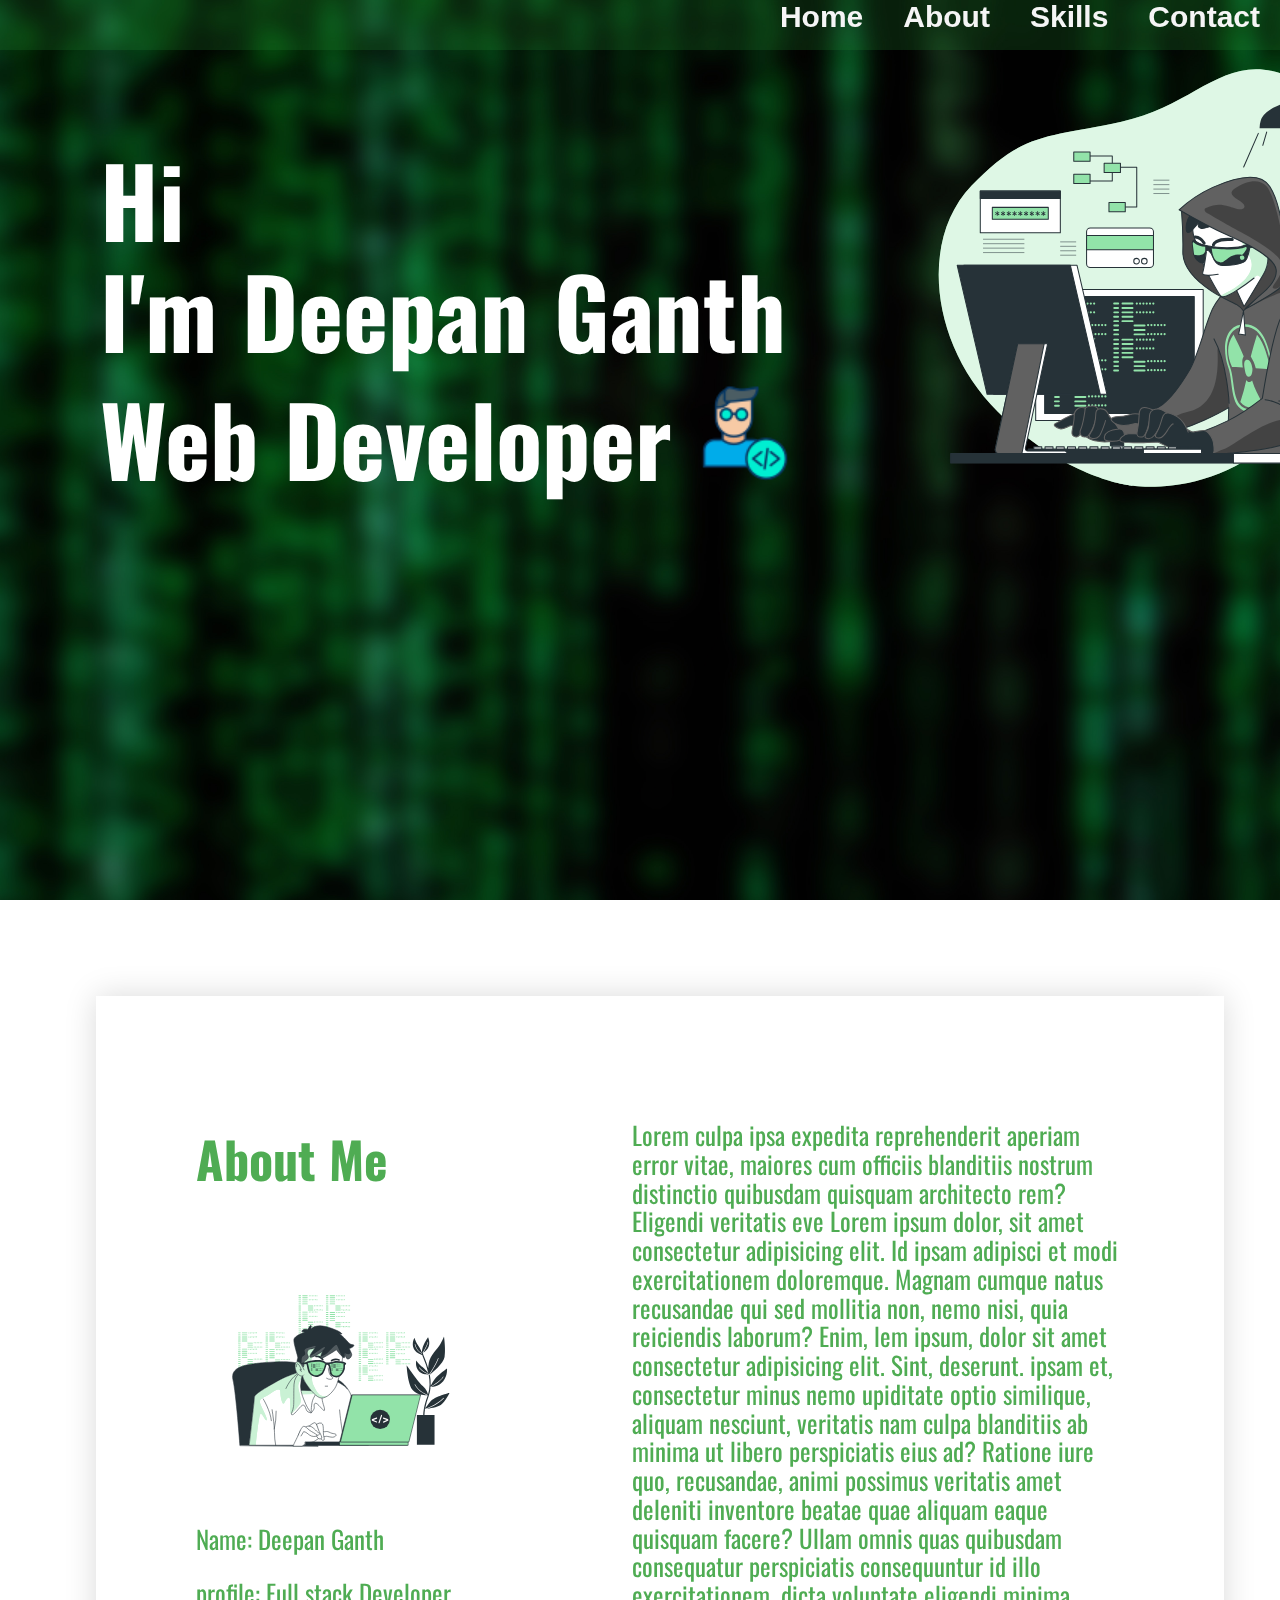
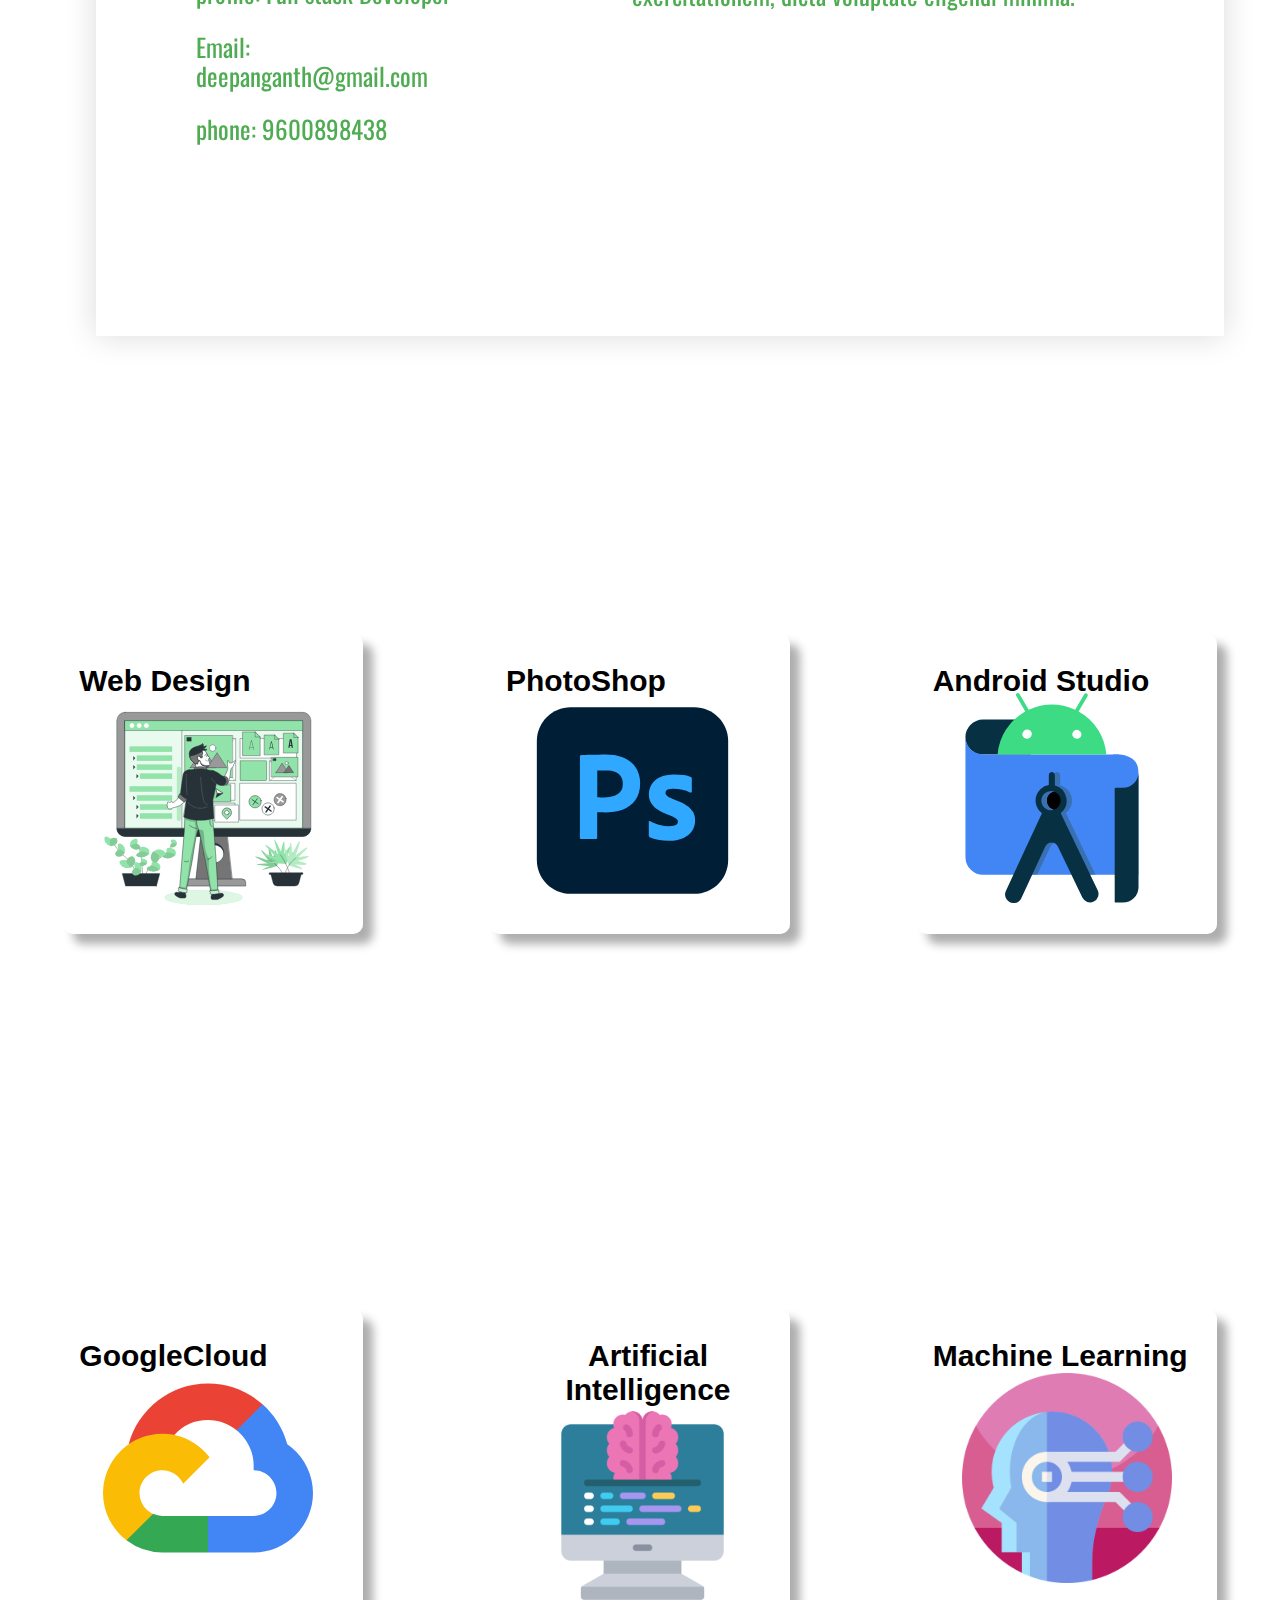
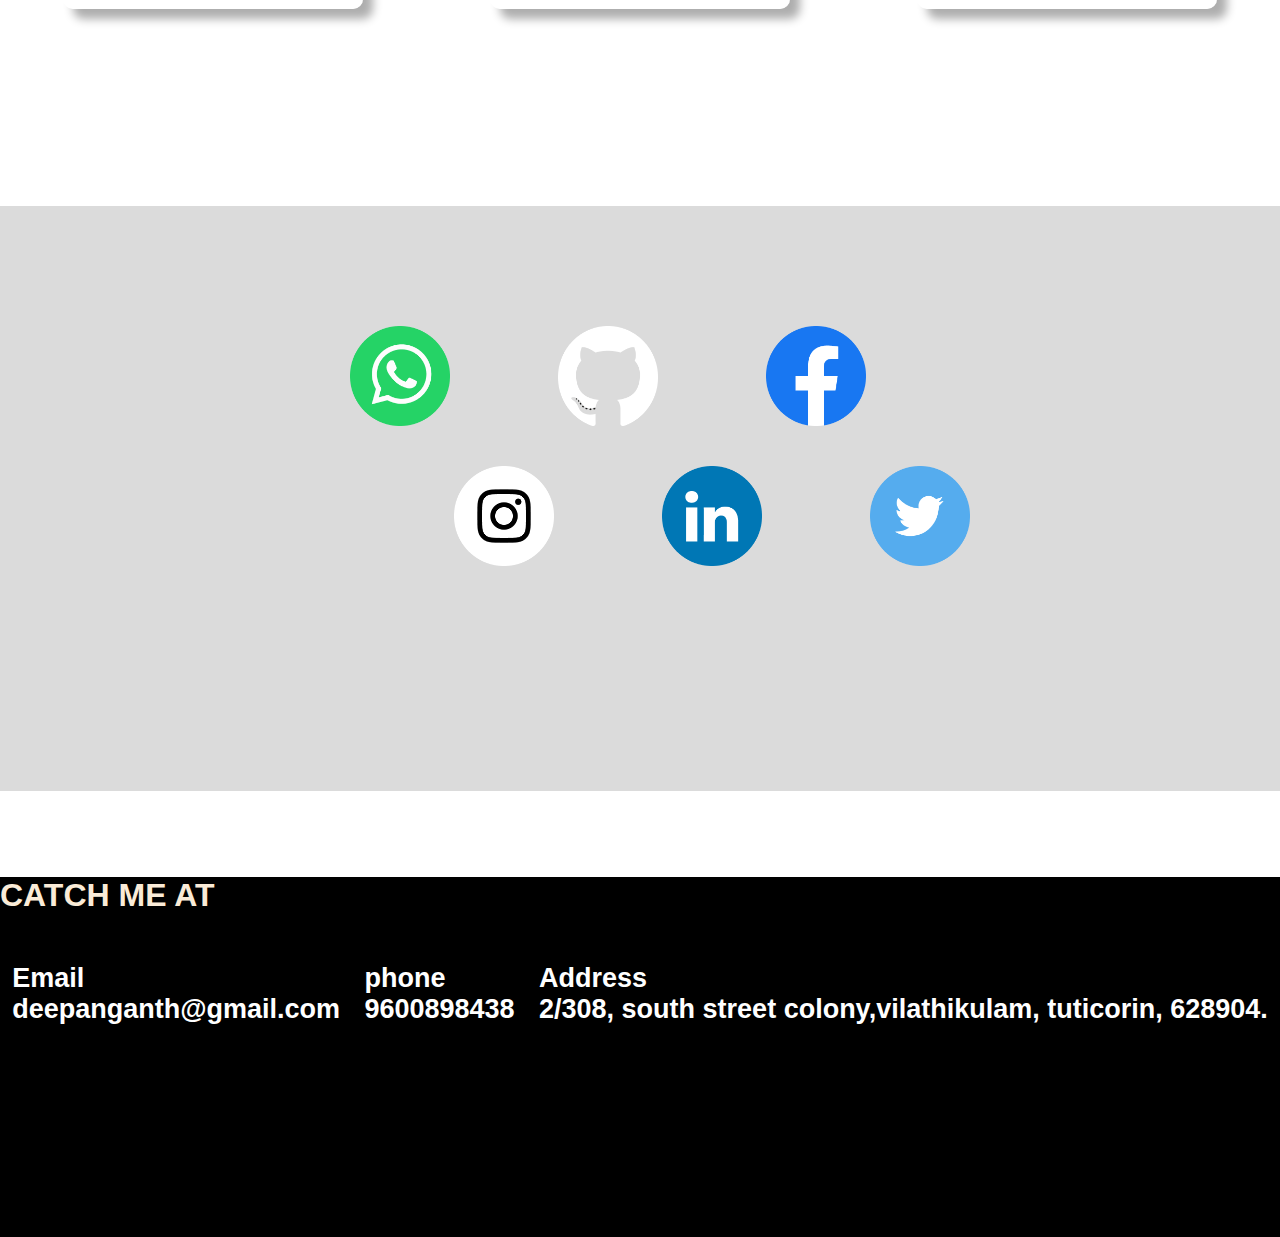
==== commit 56fc6f01: "Update index.html" ====
--- a/index.html
+++ b/index.html
@@ -97,7 +97,7 @@
                </div>
                <div class="top">
                    <a href="https://www.facebook.com/deepan.ganth.9" target="blank">
-                       <img src="ssets/Facebook.png" alt="">
+                       <img src="assets/Facebook.png" alt="">
                    </a>
                </div>
                <div class="bot">
